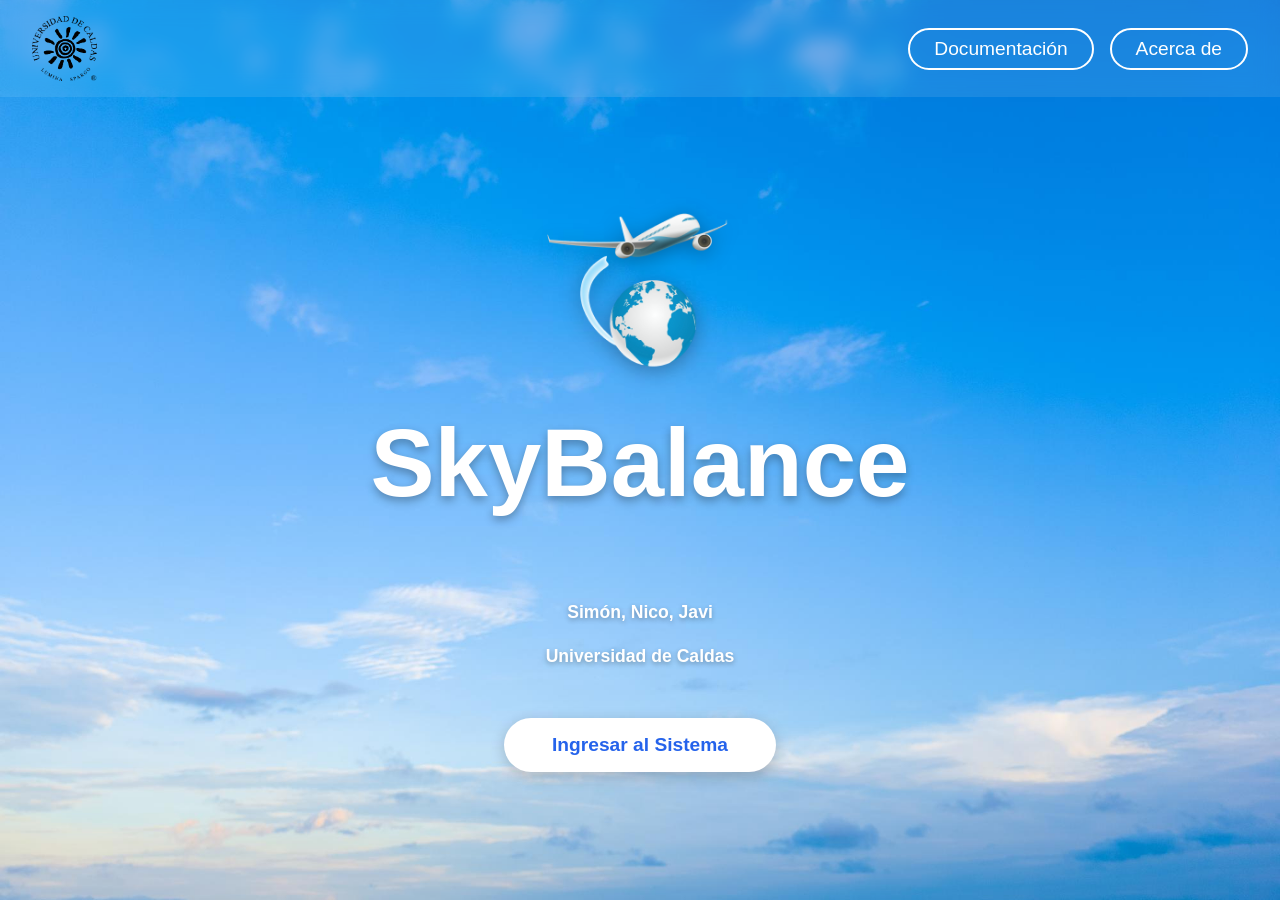
==== frontend/index.html @ a1fed941 "main page implementation" ====
<!DOCTYPE html>
<html lang="es">
<head>
    <meta charset="UTF-8">
    <meta name="viewport" content="width=device-width, initial-scale=1.0">
    <title>SkyBalance AVL</title>
    <link rel="stylesheet" href="css/styles.css">
</head>
<body>
    <!-- Header simple -->
    <header class="header">
        <div class="header-content">
            <img src="assets/images/ucaldas.png" alt="Logo" class="header-logo">
            <nav class="header-nav">
                <button class="btn-nav">Documentación</button>
                <button class="btn-nav">Acerca de</button>
            </nav>
        </div>
    </header>

    <!-- Contenido principal centrado -->
    <main class="main-content">
        <div class="hero">
            <img src="assets/images/logo.png" alt="SkyBalance Logo" class="logo-main">
            
            <h1 class="title">SkyBalance</h1>
            
            <div class="info">
                <p>Simón, Nico, Javi</p>
            </div>
            
            <div class="info">
                <p>Universidad de Caldas</p>
            </div>
            
            <button class="btn-enter" id="btn-enter">Ingresar al Sistema</button>
        </div>
    </main>

    <script src="js/app.js"></script>
</body>
</html>
---- frontend/css/styles.css ----
* {
    margin: 0;
    padding: 0;
    box-sizing: border-box;
}

body {
    font-family: 'Segoe UI', Tahoma, Geneva, Verdana, sans-serif;
    background-image: url('../assets/images/background.jpg');
    background-size: cover;
    background-position: center;
    background-attachment: fixed;
    background-repeat: no-repeat;
    min-height: 100vh;
    color: white;
}

.header {
    background: rgba(255, 255, 255, 0.1);
    backdrop-filter: blur(10px);
    padding: 1rem 2rem;
    position: fixed;
    top: 0;
    left: 0;
    right: 0;
    z-index: 100;
}

.header-content {
    display: flex;
    justify-content: space-between;
    align-items: center;
    max-width: 1400px;
    margin: 0 auto;
}

.header-logo {
    height: 65px;
}

.header-nav {
    display: flex;
    gap: 1rem;
}

.btn-nav {
    background: transparent;
    border: 2px solid white;
    color: white;
    padding: 0.5rem 1.5rem;
    border-radius: 25px;
    cursor: pointer;
    font-size: 1.2rem;
    transition: all 0.3s;
}

.btn-nav:hover {
    background: white;
    color: #2563eb;
}

.main-content {
    min-height: 100vh;
    display: flex;
    align-items: center;
    justify-content: center;
    padding: 2rem;
}

.hero {
    text-align: center;
    max-width: 800px;
    display: flex;
    flex-direction: column;
    align-items: center;
    justify-content: center;
    margin-top: 50px;
}

.logo-main {
    height: 230px;
    filter: drop-shadow(0 4px 10px rgba(0, 0, 0, 0.3));
}

.title {
    font-size: 6rem;
    font-weight: 700;
    margin-bottom: 5rem;
    text-shadow: 0 4px 10px rgba(0, 0, 0, 0.3);
}

.subtitle {
    font-size: 1.5rem;
    margin-bottom: 1rem;
    opacity: 0.9;
}

.info {
    margin-bottom: 1rem;
    font-size: 1.1rem;
    line-height: 1.6;
    text-shadow: 0 2px 5px rgba(0, 0, 0, 0.3);
}

.info p:first-child {
    font-weight: 600;
}

.btn-enter {
    margin-top: 2rem;
    padding: 1rem 3rem;
    font-size: 1.2rem;
    font-weight: 600;
    background: white;
    color: #2563eb;
    border: none;
    border-radius: 50px;
    cursor: pointer;
    transition: all 0.3s;
    box-shadow: 0 4px 15px rgba(0, 0, 0, 0.2);
}

.btn-enter:hover {
    transform: translateY(-2px);
    box-shadow: 0 6px 20px rgba(0, 0, 0, 0.3);
}

.btn-enter:active {
    transform: translateY(0);
}

@media (max-width: 768px) {
    .header-content {
        flex-direction: column;
        gap: 1rem;
    }

    .title {
        font-size: 2.5rem;
    }

    .logo-main {
        height: 120px;
    }

    .btn-enter {
        padding: 0.8rem 2rem;
        font-size: 1rem;
    }
}
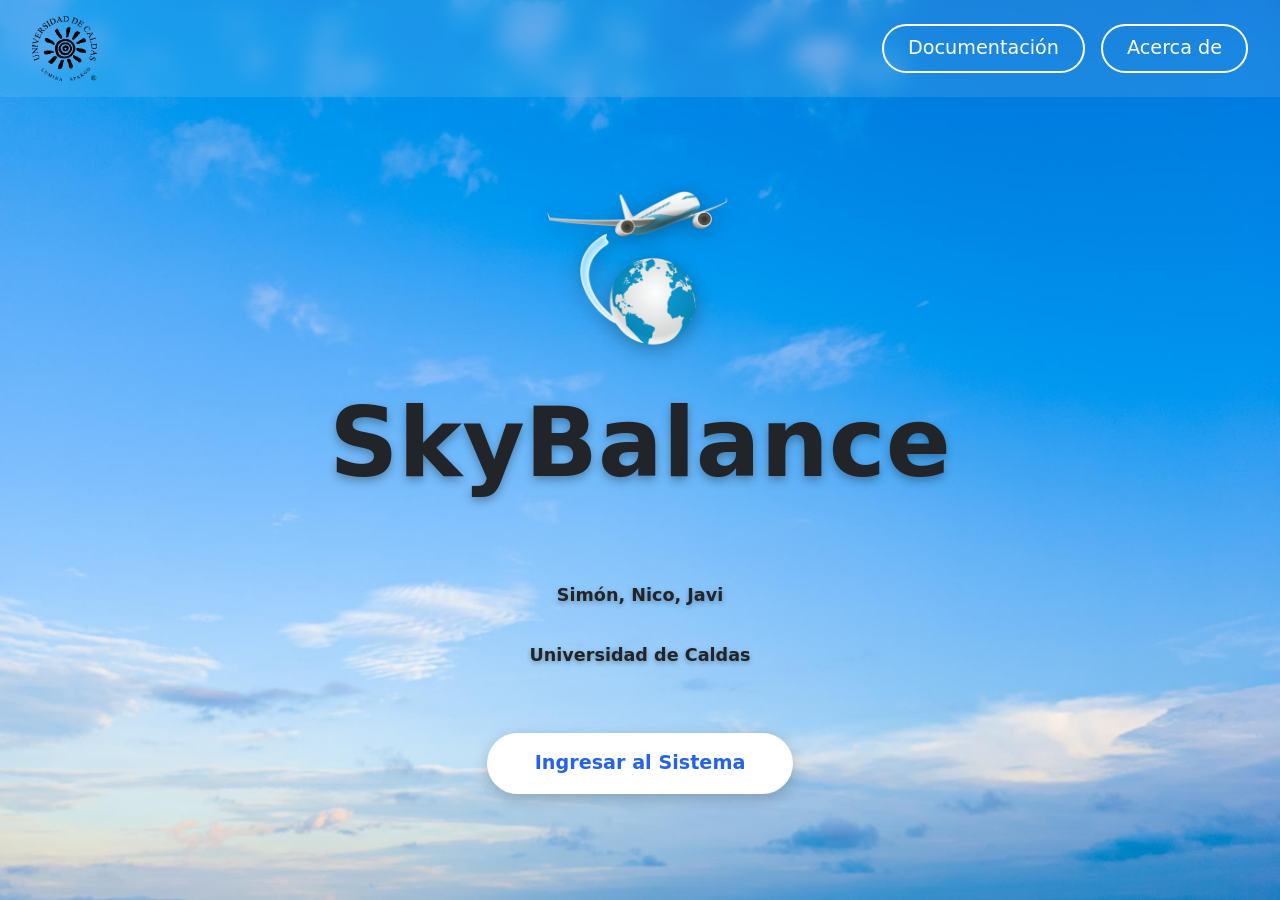
==== commit e1b3d209: "first of all, i did some changes in the Flight class, i added the button of the 8th functionality an" ====
--- a/frontend/index.html
+++ b/frontend/index.html
@@ -5,6 +5,7 @@
     <meta name="viewport" content="width=device-width, initial-scale=1.0">
     <title>SkyBalance AVL</title>
     <link rel="stylesheet" href="css/styles.css">
+    <link href="https://cdn.jsdelivr.net/npm/bootstrap@5.3.8/dist/css/bootstrap.min.css" rel="stylesheet" integrity="sha384-sRIl4kxILFvY47J16cr9ZwB07vP4J8+LH7qKQnuqkuIAvNWLzeN8tE5YBujZqJLB" crossorigin="anonymous">
 </head>
 <body>
     <!-- Header simple -->
